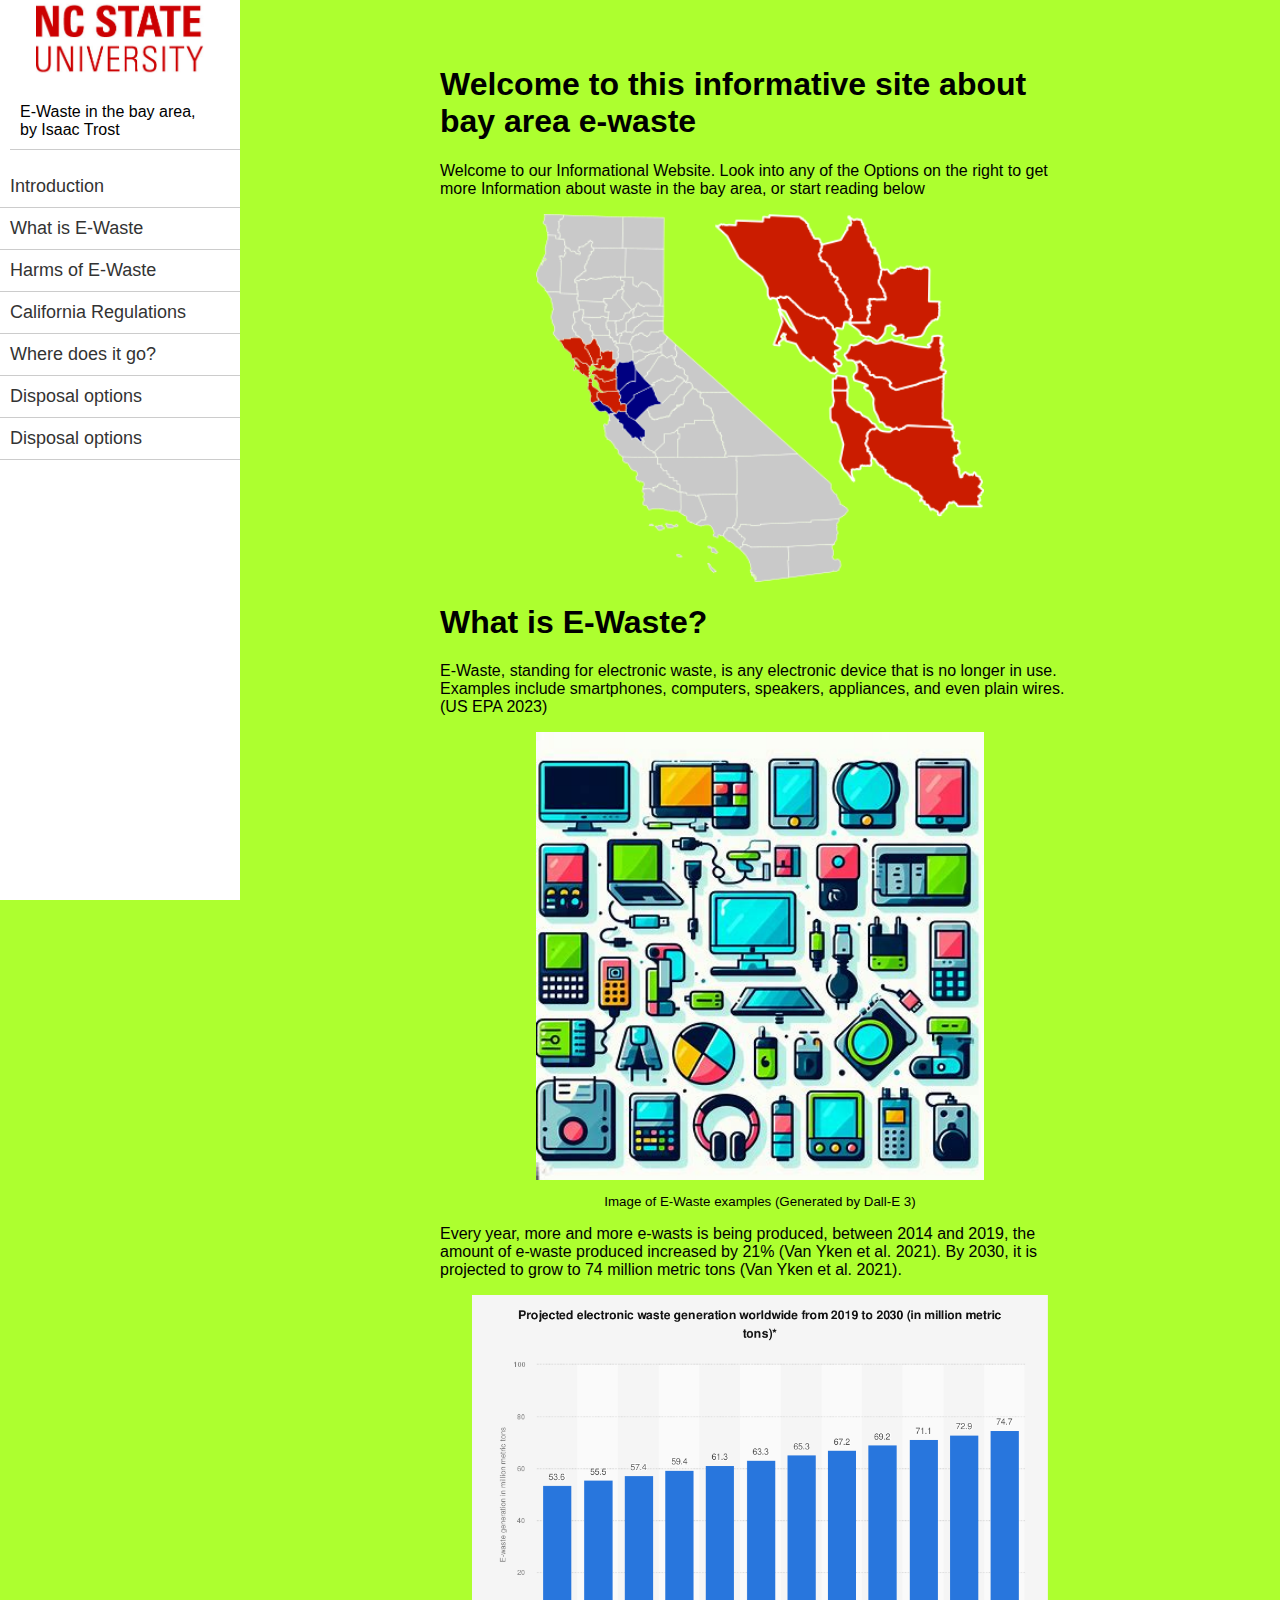
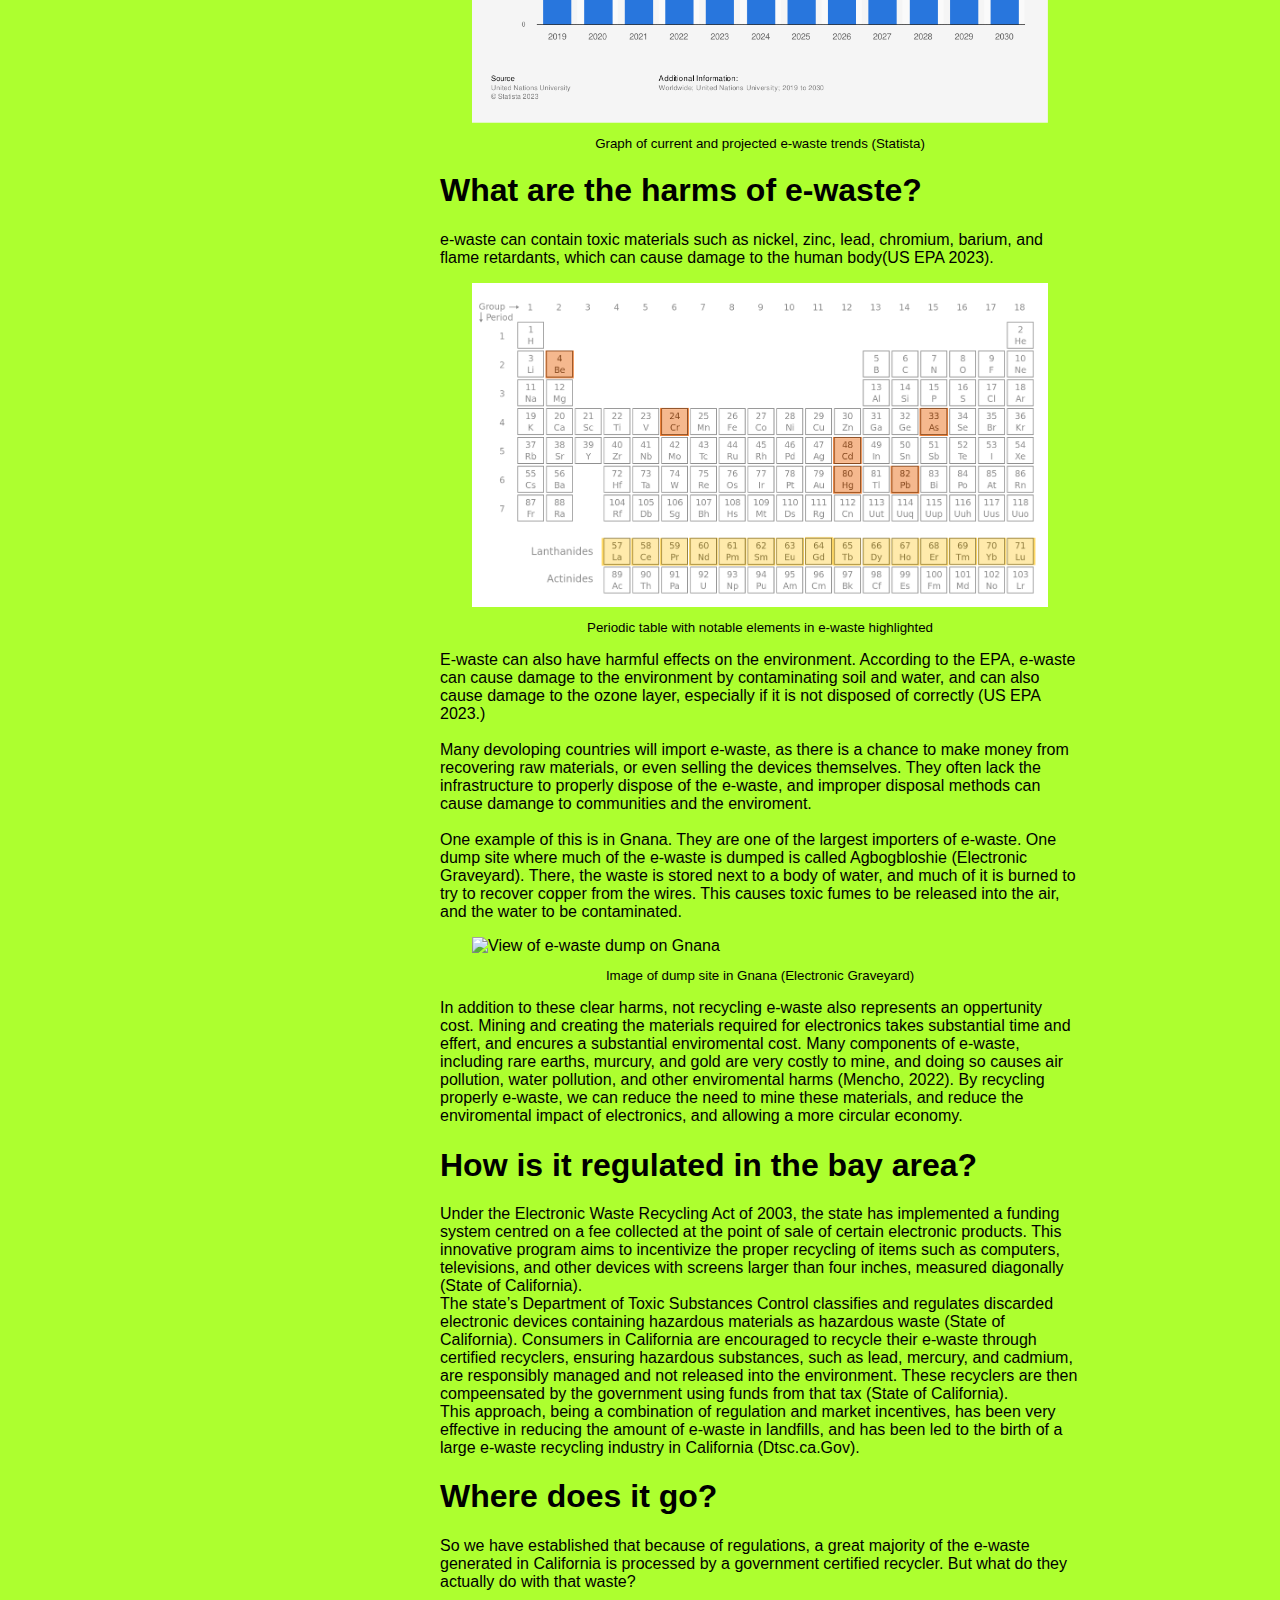
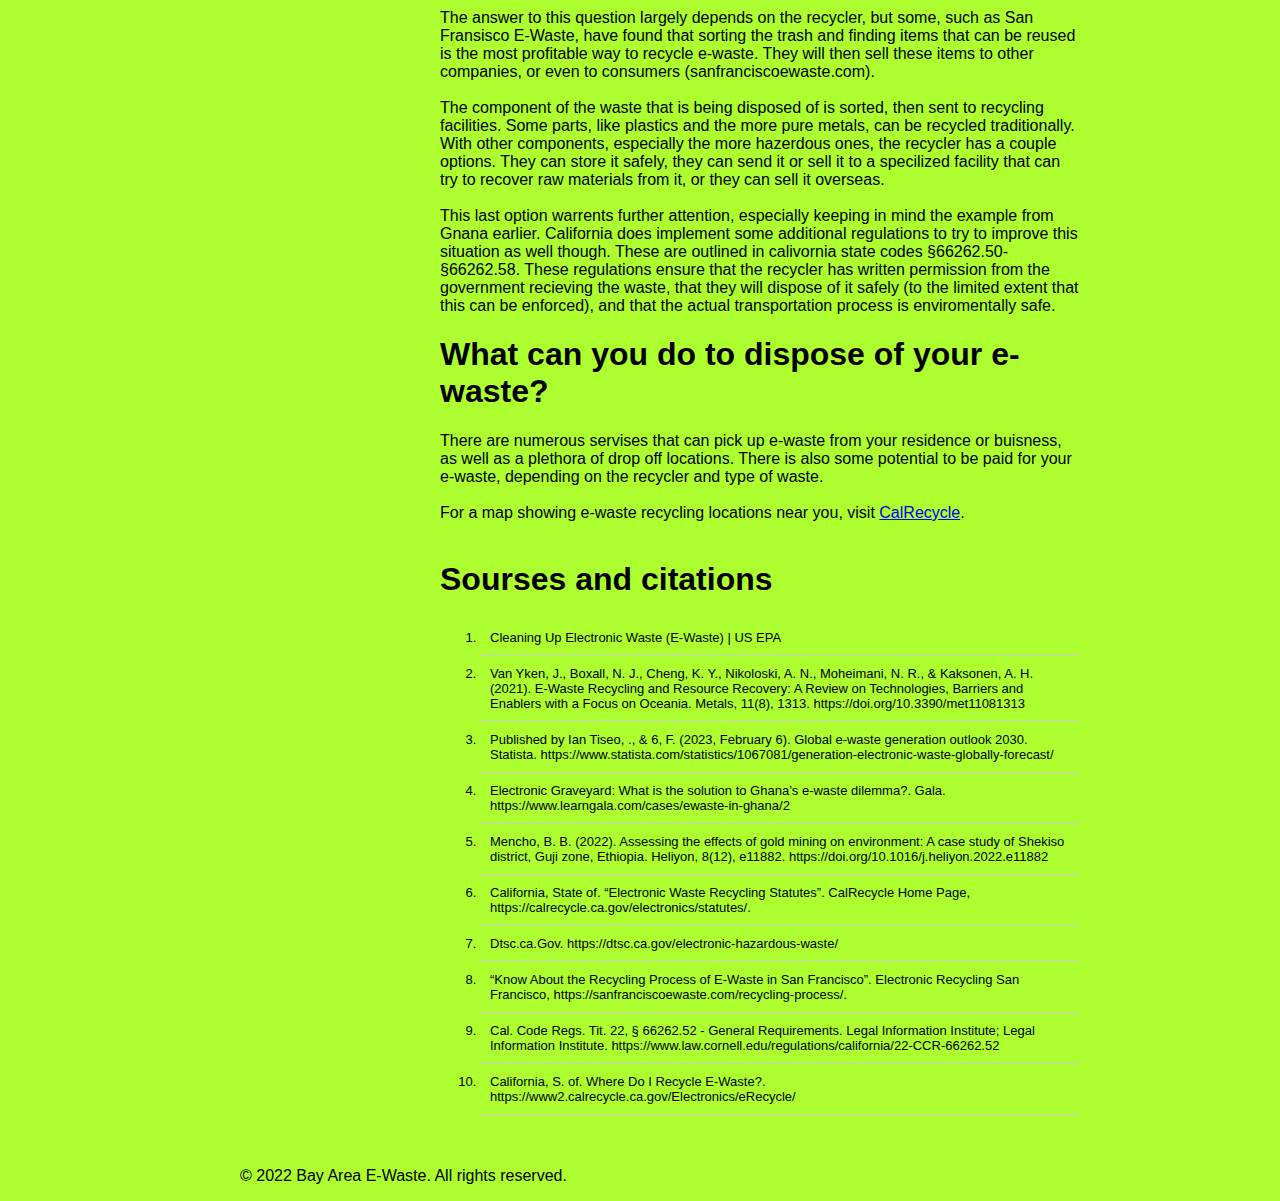
==== index.html @ d7506733 "renamed index" ====
<!DOCTYPE html>
<html lang="en">

<head>
    <meta charset="UTF-8">
    <meta name="viewport" content="width=device-width, initial-scale=1.0">
    <title>Bay Area E-Waste</title>
    <link rel="stylesheet" href="css/styles.css">
</head>

<body>
    <header>
        <div class="sidebar">
        <!-- FILEPATH: /home/wisaac/personal_projects/Ewaste-site/pages/landing.html -->
        <!-- BEGIN: 2x2white-image -->
        <img src="images/2x2white.jpg" alt="2x2 White Image" class="logo">
        <!-- END: 2x2white-image -->
        <p>
            E-Waste in the bay area, <br/>by Isaac Trost
        </p>
            <section class="navbar">
                <nav>
                    <ul>
                        <li><a href="#introduction">Introduction</a></li>
                        <li><a href="#whatItIs">What is E-Waste</a></li>
                        <li><a href="#harms">Harms of E-Waste</a></li>
                        <li><a href="#regs">California Regulations</a></li>
                        <li><a href="#resting">Where does it go?</a></li>
                        <li><a href="#disposal">Disposal options</a></li>
                        <li><a href="#citations">Disposal options</a></li>

                    </ul>
                </nav>
            </section>
            <button class="close-btn">
                <span class="bar"></span>
                <span class="bar"></span>
                <span class="bar"></span>
            </button>

        </div>
    </header>
    <div class="hamburger-menu" id="hamburger-menu">
        <span class="bar"></span>
        <span class="bar"></span>
        <span class="bar"></span>
    </div>
    <section class="content" id="content">
        <section class="introduction">
            <h1>Welcome to this informative site about bay area e-waste</h1>
            <p>
                Welcome to our Informational
                Website. Look into any of the
                Options on the right to get more Information about waste in the bay area, or start reading below

            </p>
            <img src="images/R.png" alt="Map showing bay area" class="map">
        </section>
        <section class="whatItIs" id="whatItIs">
            <h1>What is E-Waste?</h1>
            <p>
                E-Waste, standing for electronic waste,  is any electronic device that is no longer in use. Examples include smartphones, computers, speakers, appliances, and even plain wires. (US EPA 2023)
            </p>
            <img src="images/e-waste.jpg" alt="Image of E-Waste examples" class="ewaste">
            <p class="caption">Image of E-Waste examples (Generated by Dall-E 3)</p>
            <p>
                Every year, more and more e-wasts is being produced, between 2014 and 2019, the amount of e-waste produced increased 
                by 21% (Van Yken et al. 2021). By 2030, it is projected to grow to 74 million metric tons (Van Yken et al. 2021).             
            </p>
            <img src="images/graph.png" alt="Graph showing e-waste outlook" class="ewaste" style="width:90%">
            <p class="caption">Graph of current and projected e-waste trends (Statista)</p>

        </section>
        <section class="harms" id="harms">
            <h1>What are the harms of e-waste?</h1>
            <p>
                e-waste can contain toxic materials such as nickel, zinc, lead, chromium, barium, and flame retardants, which can cause damage to the human body(US EPA 2023).
            </p>
            <img src="images/period.png" alt="Periodic table with notable elements for e-waste highlighted" class="ewaste" style="width:90%; background-color:white; opacity: 3;">
            <p class="caption">Periodic table with notable elements in e-waste highlighted</p>
            <p>
                E-waste can also have harmful effects on the environment. According to the EPA, e-waste can cause damage to the environment by contaminating soil and water, 
                and can also cause damage to the ozone layer, especially if it is not disposed of correctly (US EPA 2023.) <br/><br/>
                Many devoloping countries will import e-waste, as there is a chance to make money from recovering raw materials, or even selling the devices themselves.
                They often lack the infrastructure to properly dispose of the e-waste, and improper disposal methods can cause damange to communities and the enviroment. <br/><br/>
                One example of this is in Gnana. They are one of the largest importers of e-waste. One dump site where much of the e-waste is dumped is called Agbogbloshie (Electronic Graveyard).
                There, the waste is stored next to a body of water, and much of it is burned to try to recover copper from the wires. This causes toxic fumes to be released into the air, and the water to be contaminated.
            </p>
            <img src="images/dump.jpeg" alt="View of e-waste dump on Gnana" class="ewaste" style="width:90%">
            <p class="caption">Image of dump site in Gnana (Electronic Graveyard)</p>
            <p>
                In addition to these clear harms, not recycling e-waste also represents an oppertunity cost. Mining and creating the materials required for electronics takes substantial 
                time and effert, and encures a substantial enviromental cost. Many components of e-waste, including rare earths, murcury, and gold are very costly to mine, and doing so causes air pollution, water pollution, and other enviromental harms (Mencho, 2022).
                By recycling properly e-waste, we can reduce the need to mine these materials, and reduce the enviromental impact of electronics, and allowing a more circular economy.
            </p>

        </section>
        <section class="regs" id="regs">
            <h1>How is it regulated in  the bay area?</h1>
            <p>
                Under the Electronic Waste Recycling Act of 2003, the state has implemented a funding system centred 
                on a fee collected at the point of sale of certain electronic products. This innovative program aims to 
                incentivize the proper recycling of items such as computers, televisions, and other devices with screens larger than four inches, measured diagonally (State of California). <br/>
                The state’s Department of Toxic Substances Control classifies and regulates discarded electronic devices containing hazardous materials as hazardous waste 
                (State of California). 
                Consumers in California are encouraged to recycle their e-waste through certified recyclers, ensuring hazardous substances, such as lead, mercury, and 
                cadmium, are responsibly managed and not released into the environment. These recyclers are then compeensated by the government using funds from that tax (State of California).<br/>
                This approach, being a combination of regulation and market incentives, has been very effective in reducing the amount of e-waste in landfills, and has been
                led to the birth of a large e-waste recycling industry in California (Dtsc.ca.Gov). <br/>
            </p>
        </section>
        <section class="resting" id="resting">
            <h1>Where does it go?</h1>
            <p>
                So we have established that because of regulations, a great majority of the e-waste generated in California is processed by a government certified recycler.
                But what do they actually do with that waste? <br/><br/>
                The answer to this question largely depends on the recycler, but some, such as San Fransisco E-Waste, have found that sorting the trash and finding items that can be 
                reused is the most profitable way to recycle e-waste. They will then sell these items to other companies, or even to consumers (sanfranciscoewaste.com). <br/><br/>
                The component of the waste that is being disposed of is sorted, then sent to recycling facilities. Some parts, like plastics and the more pure metals, can be recycled traditionally.
                With other components, especially the more hazerdous ones, the recycler has a couple options. They can store it safely, they can send it or sell it to a specilized facility that can
                try to recover raw materials from it, or they can sell it overseas. <br/><br/>
                This last option warrents further attention, especially keeping in mind the example from Gnana earlier. California does implement some additional regulations to try to improve this situation as well though.
                These are outlined in calivornia state codes §66262.50-§66262.58. These regulations ensure that the recycler has written permission from the government recieving the waste, that they will dispose of it safely (to the limited extent that this can be enforced), and that
                the actual transportation process is enviromentally safe.
            </p>
        </section>
        <section class="disposal" id="disposal">
            <h1>What can you do to dispose of your e-waste?</h1>
            <p>
                There are numerous servises that can pick up e-waste from your residence or buisness, as well as a plethora of drop off locations. There is also some potential to 
                be paid for your e-waste, depending on the recycler and type of waste. <br/><br/>
                For a map showing e-waste recycling locations near you, visit <a href="https://www2.calrecycle.ca.gov/Electronics/eRecycle/">CalRecycle</a>. <br/><br/>
                

            </p>
        </section>
        <section class="citations" id="citations">
            <h1>Sourses and citations</h1>
            
            <ol>
                <li>Cleaning Up Electronic Waste (E-Waste) | US EPA</li>
                <li>Van Yken, J., Boxall, N. J., Cheng, K. Y., Nikoloski, A. N., Moheimani, N. R., & Kaksonen, A. H. (2021). E-Waste Recycling and Resource Recovery: A Review on Technologies, Barriers and Enablers with a Focus on Oceania. Metals, 11(8), 1313. https://doi.org/10.3390/met11081313</li>
                <li>Published by Ian Tiseo, ., & 6, F. (2023, February 6). Global e-waste generation outlook 2030. Statista. https://www.statista.com/statistics/1067081/generation-electronic-waste-globally-forecast/</li>
                <li>Electronic Graveyard: What is the solution to Ghana’s e-waste dilemma?. Gala. https://www.learngala.com/cases/ewaste-in-ghana/2</li>
                <li>Mencho, B. B. (2022). Assessing the effects of gold mining on environment: A case study of Shekiso district, Guji zone, Ethiopia. Heliyon, 8(12), e11882. https://doi.org/10.1016/j.heliyon.2022.e11882</li>
                <li>California, State of. “Electronic Waste Recycling Statutes”. CalRecycle Home Page, https://calrecycle.ca.gov/electronics/statutes/.</li>
                <li>Dtsc.ca.Gov. https://dtsc.ca.gov/electronic-hazardous-waste/</li>
                <li>“Know About the Recycling Process of E-Waste in San Francisco”. Electronic Recycling San Francisco, https://sanfranciscoewaste.com/recycling-process/.</li>
                <li>Cal. Code Regs. Tit. 22, § 66262.52 - General Requirements. Legal Information Institute; Legal Information Institute. https://www.law.cornell.edu/regulations/california/22-CCR-66262.52</li>
                <li>California, S. of. Where Do I Recycle E-Waste?. https://www2.calrecycle.ca.gov/Electronics/eRecycle/</li>
            </ol>
        </section>
    </section>

    <footer>
        <p>&copy; 2022 Bay Area E-Waste. All rights reserved.</p>
    </footer>

    <script>
        // Add JavaScript code here to handle the sidebar
        const sidebar = document.querySelector('.sidebar');
        const navbar = document.querySelector('.navbar');
        const toggleButtonOther = document.querySelector('.hamburger-menu');
        toggleButtonOther.addEventListener('click', () => {
            console.log("clicked");
            sidebar.classList.toggle('open');
            navbar.classList.toggle('open');
        });
    </script>
</body>

</html>
---- css/styles.css ----
/* Reset default margin and padding */
html {
    margin: 0;
    padding: 0;
    scroll-behavior: smooth;
}

body {
    margin: 0;
    padding: 0;
    font-family: Arial, Helvetica, sans-serif;
    margin-left: 15em; /* Same as the width of the sidebar */
    background-color: greenyellow;

}
/* Navbar styles */

.content .caption {
    font-size: smaller;
    text-align: center;
}

/* Example navbar item styles */
.navbar li {
    padding: 10px;
    border-bottom: 1px solid #ccc;
    font-size: large;
}

.sidebar p {
    display: block;
    padding: 10px;
    margin-left: 10px;
    border-bottom: 1px solid #ccc;
}

/* Example active navbar item styles */
.navbar-item.active {
    background-color: #ddd;
}

/* Main content styles */
.content {
    margin-top: 25px; /* Adjust this value to match the height of the navbar */
    padding: 20px;
    margin-left: auto; /* Center the element horizontally */
    margin-right: auto; /* Center the element horizontally */
    max-width: 40em; /* Adjust this value to fit the width of the content */
    scale: 100%;

}

.content img {
    display: block;
    margin-left: auto; /* Center the element horizontally */
    margin-right: auto; /* Center the element horizontally */
    width: 70%;
    height:auto
}

/* Sidebar styles */
.sidebar {
    width: 15em;
    height: 100%;
    background-color: #ffffff;
    position: fixed;
    top: 0;
    left: 0px;
    transition: left 0.3s ease;
}

.sidebar.open {
    left: 0;
}

.sidebar .close-btn {
    position: absolute;
    top: 10px;
    right: 10px;
    cursor: pointer;
    visibility: hidden;
}

.sidebar .close-btn:before {
    content: "\f00d";
    font-family: "Font Awesome 5 Free";
    font-weight: 900;
    font-size: 20px;
}

.sidebar .close-btn:hover:before {
    color: #ff0000;
}

.sidebar .logo {
    display: block;
    margin-left: auto; /* Center the element horizontally */
    margin-right: auto; /* Center the element horizontally */
    width: 70%;
    height:auto
}

.sidebar ul {
    list-style: none;
    padding: 0;
    margin: 0;
}

.sidebar ul li {
    padding: 10px;
    border-bottom: 1px solid #ccc;
}

.sidebar ul li a {
    text-decoration: none;
    color: #333;
}

.sidebar ul li a:hover {
    color: #ff0000;
}

/* Hamburger menu styles */
.hamburger-menu {
    position: fixed;
    z-index: 9999;
    bottom: 10px;
    left: 10px;
    cursor: pointer;
    visibility: hidden;
    border-radius: 10px;
    background-color: #ffffff;
}

.hamburger-menu span {
    display: block;
    width: 3em;
    height: .8em;
    
    background-color: #333;
    margin-top: 5px;
    margin-bottom: 5px;
    margin-left: 5px;
    margin-right: 5px;
    border-radius: 10px;
}

.citations li {
    padding: 10px;
    border-bottom: 1px solid #ccc;
    font-size: small;
}

/* Media query for small screens */
@media (max-width: 60em) {
    .sidebar {
        z-index: 9000;
        left: -15em;
    }

    .sidebar.open {
        left: 0em;
    }

    .close-btn {
        visibility: visible;
    }

    .sidebar-btn{
        visibility: visible;
    }

    .hamburger-menu {
        visibility: visible;
    }

    body {
        margin-left: 0;
    }
}
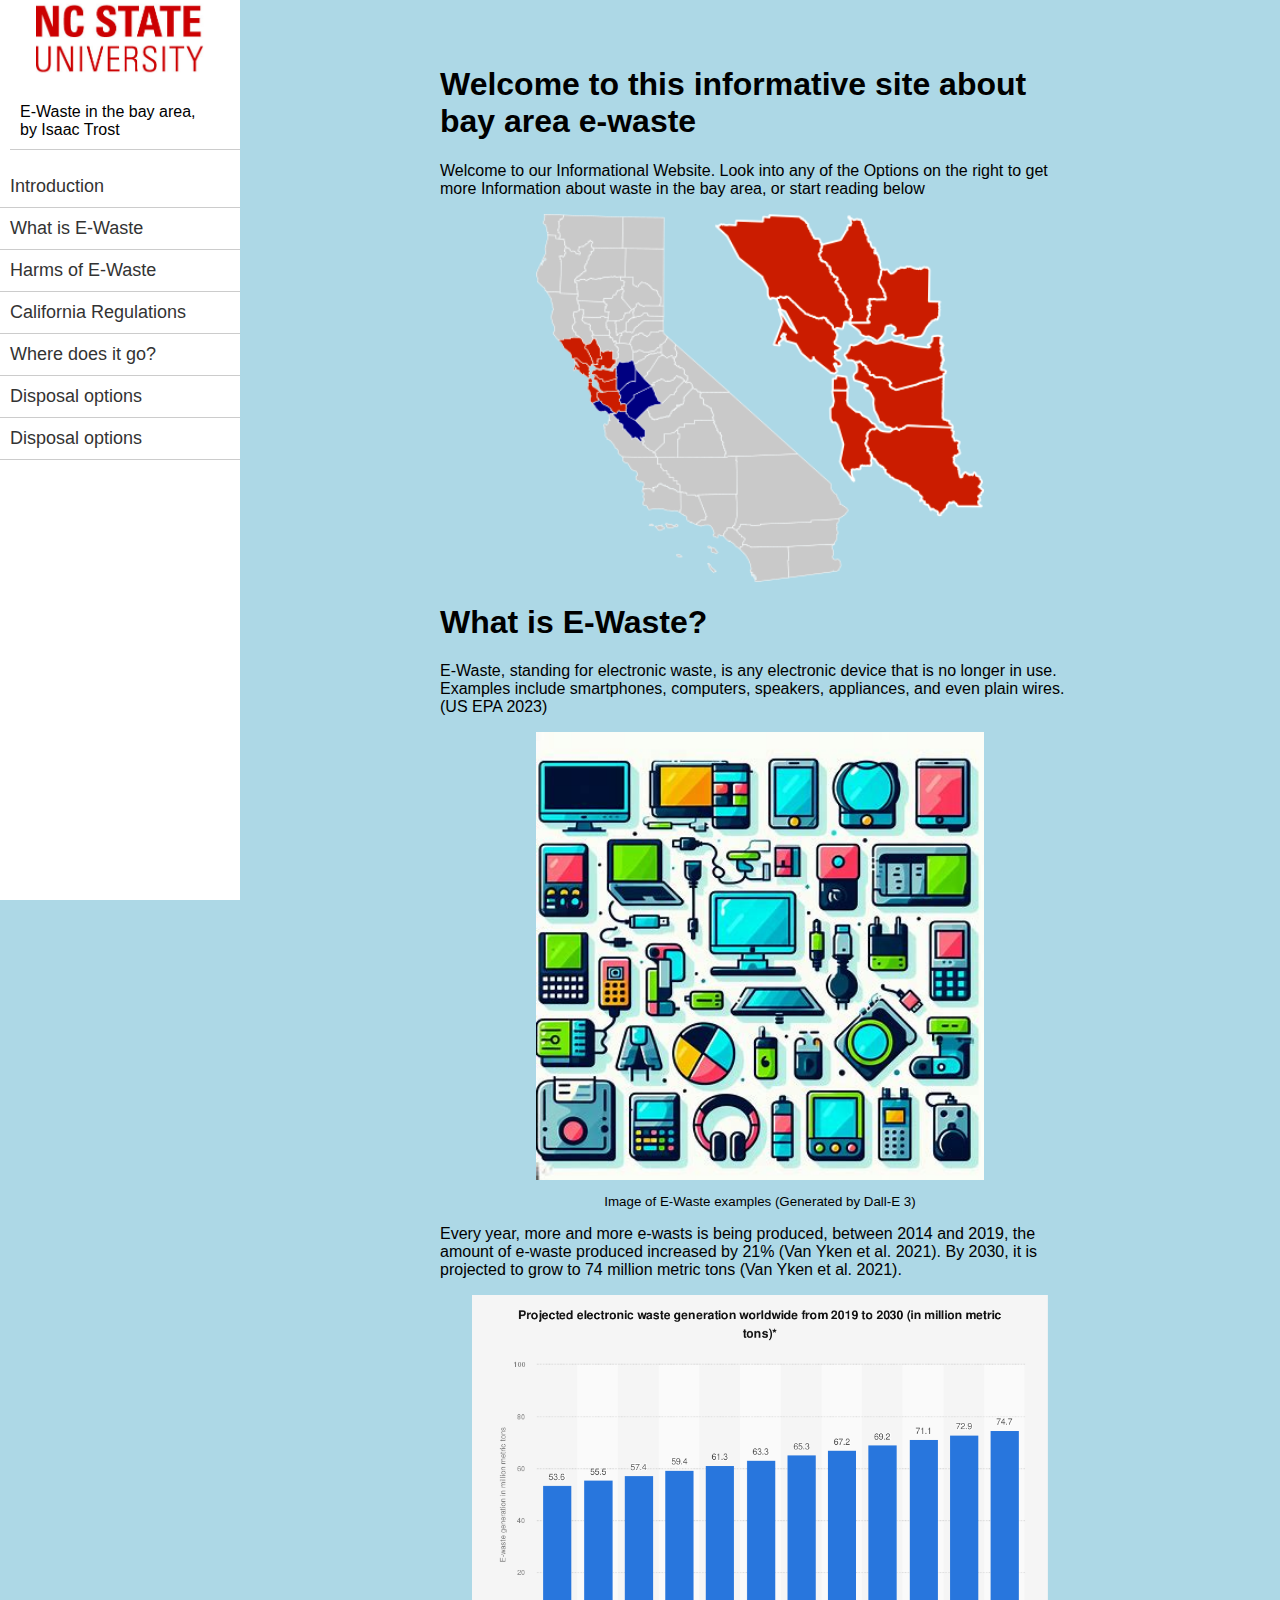
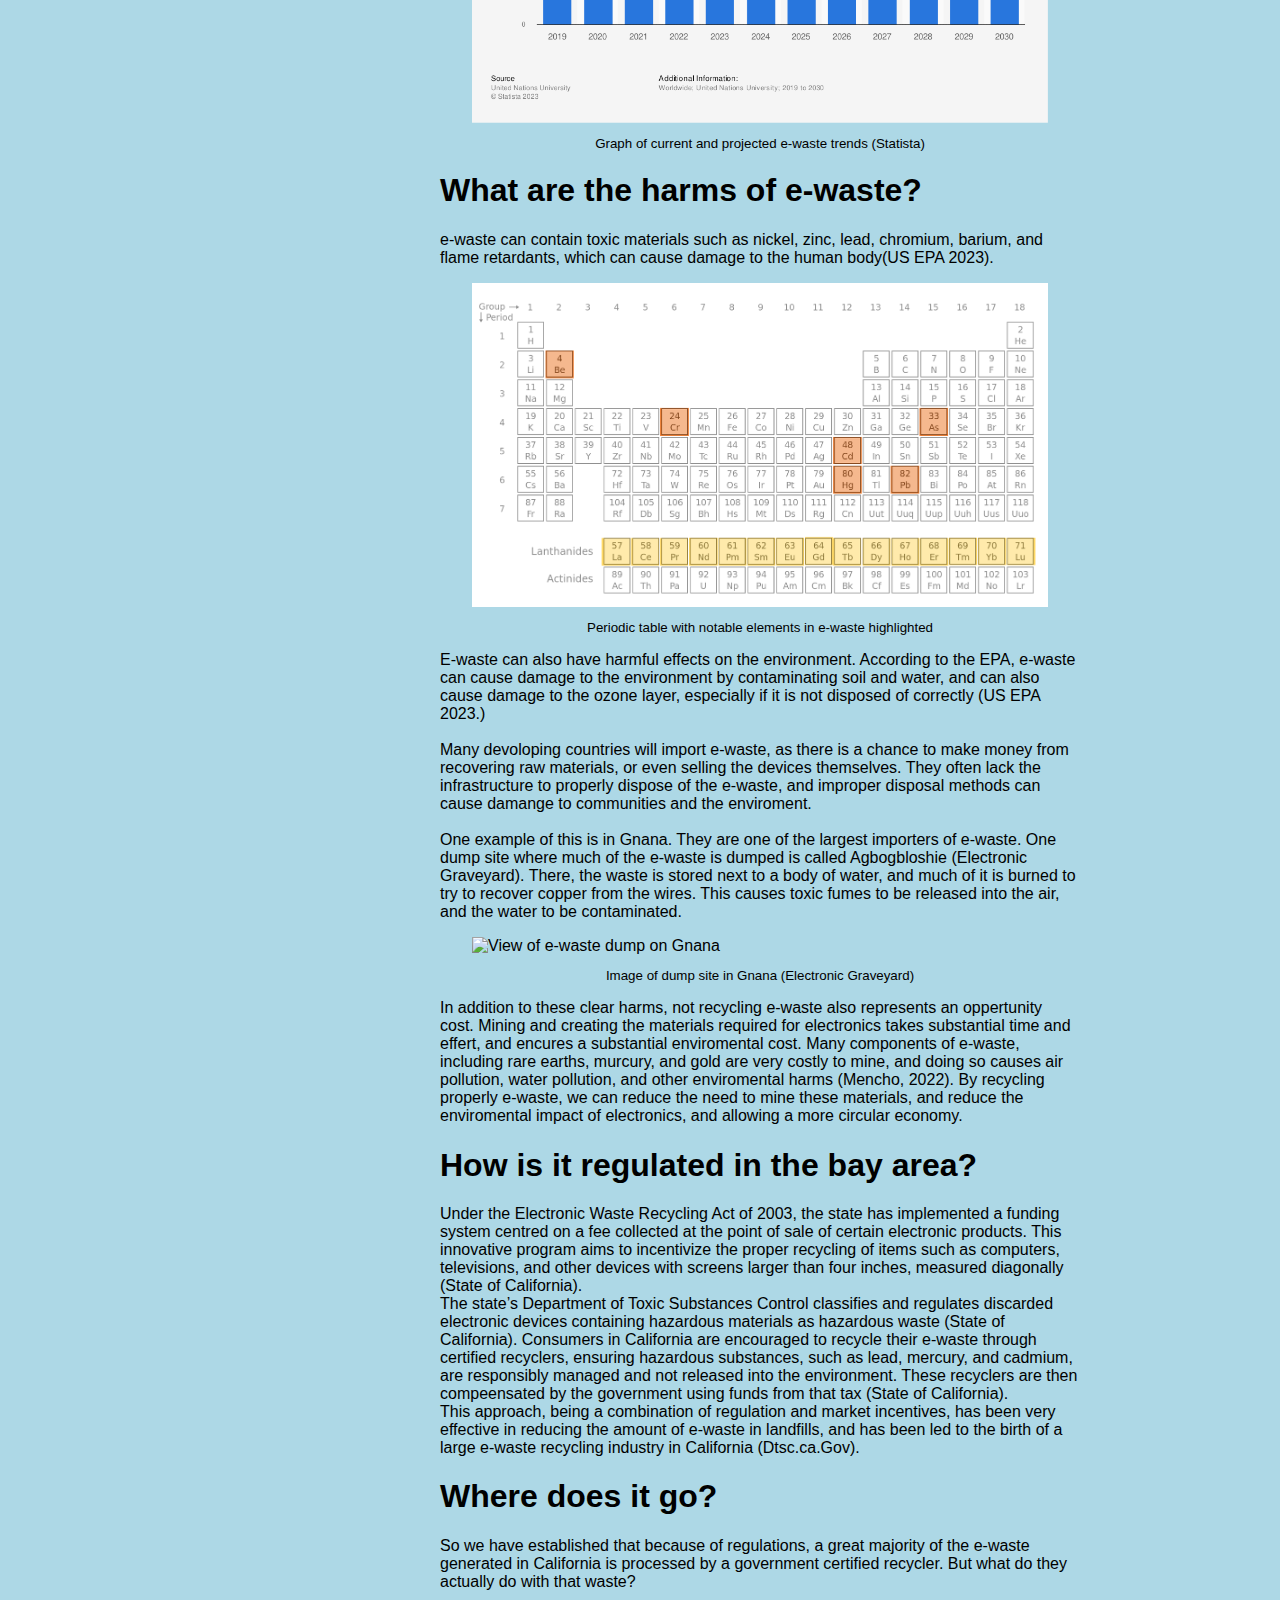
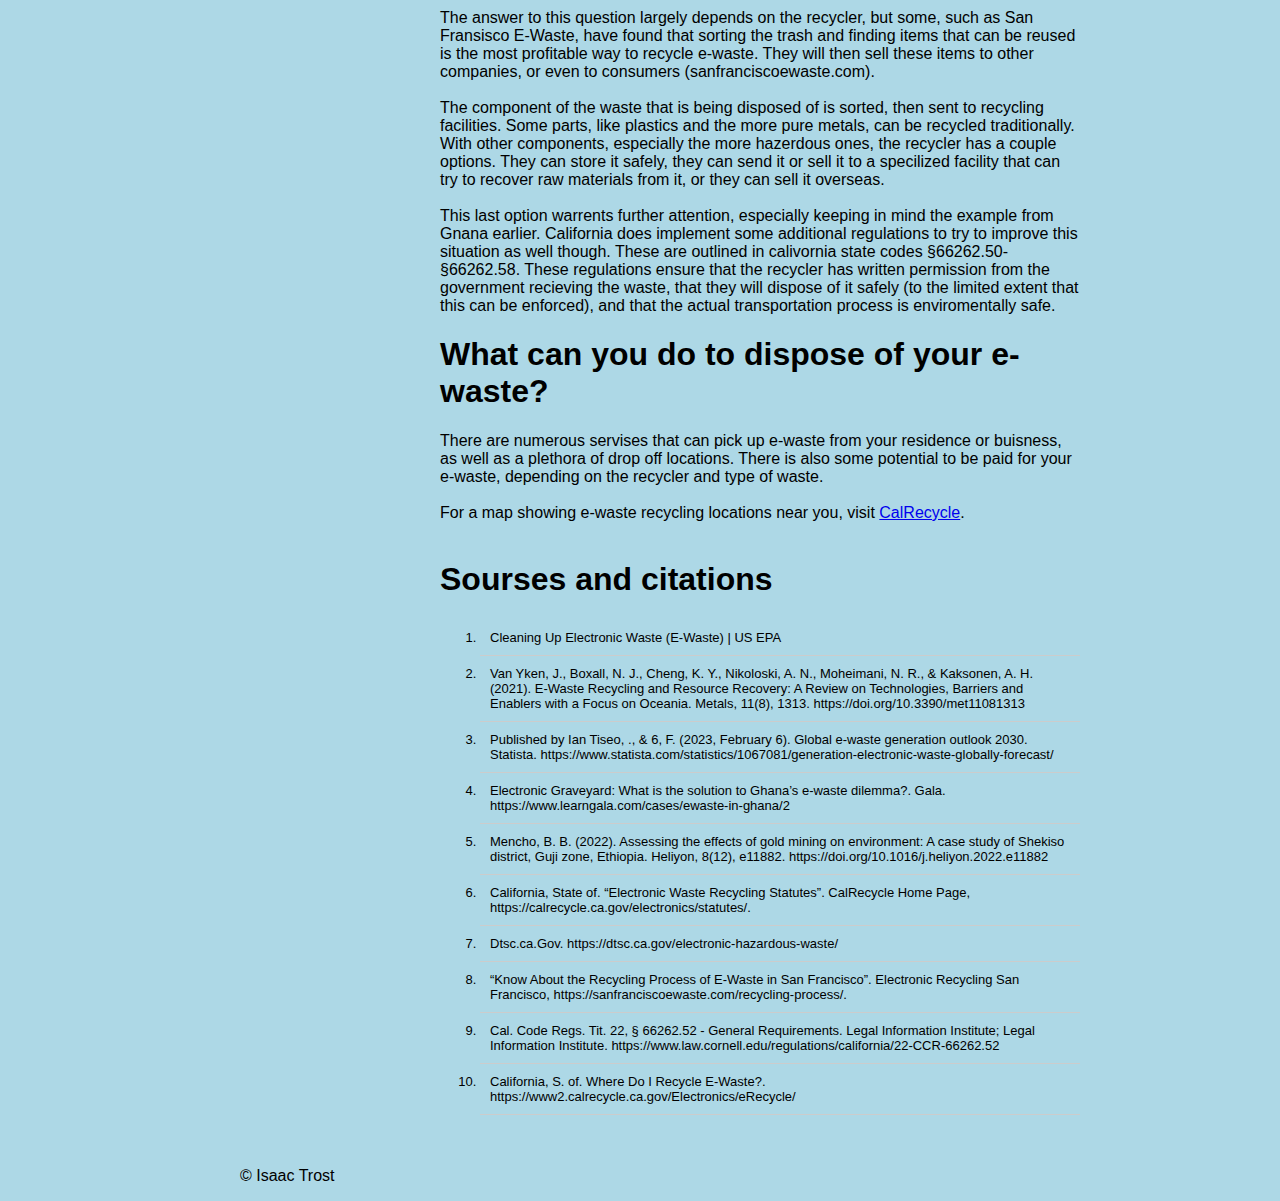
==== commit d062a39f: "change color" ====
--- a/index.html
+++ b/index.html
@@ -153,7 +153,7 @@
     </section>
 
     <footer>
-        <p>&copy; 2022 Bay Area E-Waste. All rights reserved.</p>
+        <p>&copy; Isaac Trost</p>
     </footer>
 
     <script>
--- a/css/styles.css
+++ b/css/styles.css
@@ -3,6 +3,7 @@
     margin: 0;
     padding: 0;
     scroll-behavior: smooth;
+    color: black;
 }
 
 body {
@@ -10,7 +11,7 @@
     padding: 0;
     font-family: Arial, Helvetica, sans-serif;
     margin-left: 15em; /* Same as the width of the sidebar */
-    background-color: greenyellow;
+    background-color: lightblue;
 
 }
 /* Navbar styles */
